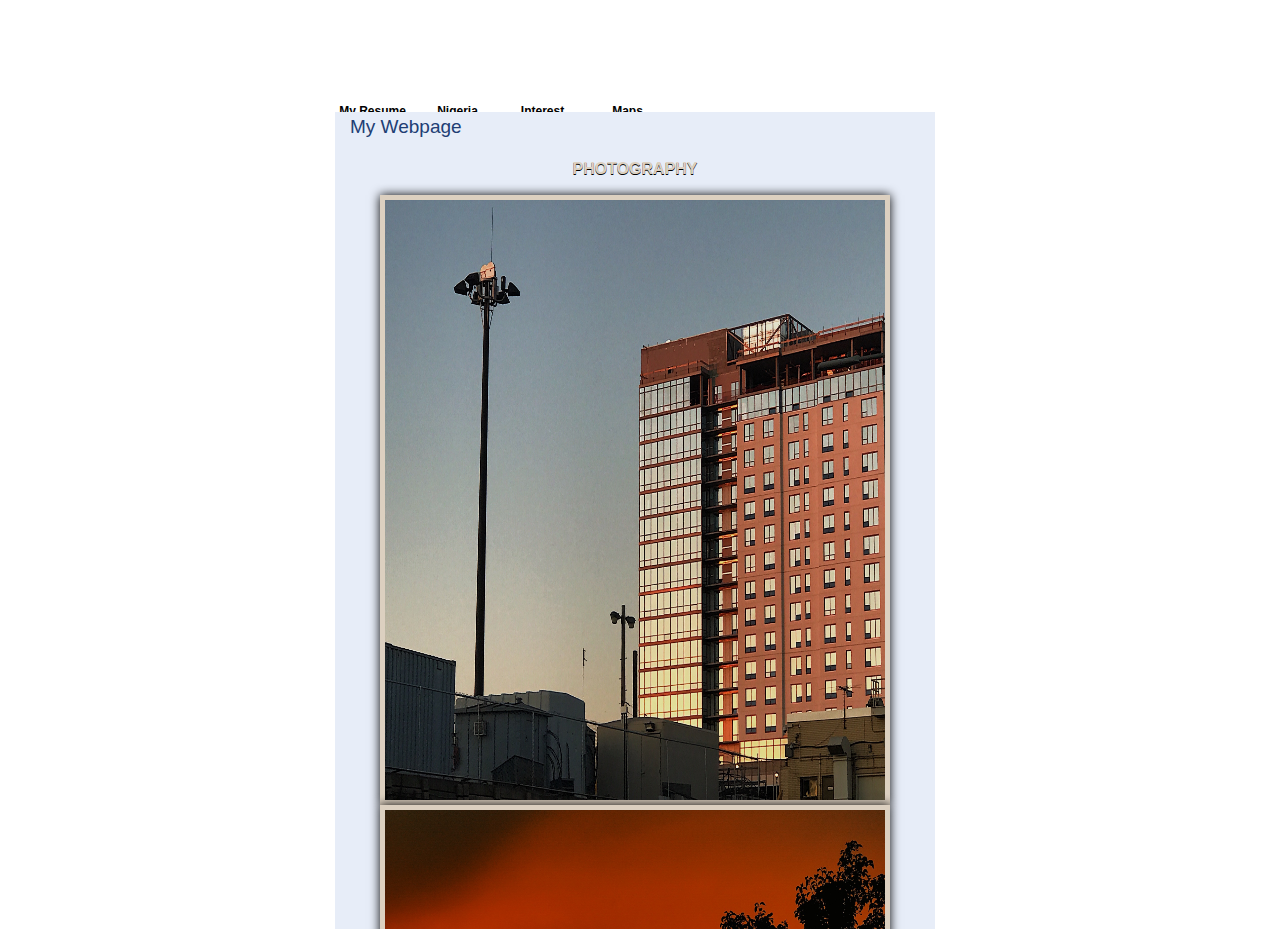
==== interest.html @ 0712f9a7 "interest page" ====
<!DOCTYPE html>
<html lang="en">
<head>
  <title>COLD COLA </title>
  <meta http-equiv="content-type" content="text/html;charset=utf-8" />
  <script src="script.js"></script>
  <link rel="stylesheet" type="text/css" href="css/style.css" />
  <link rel="stylesheet" href="css/normalize.css">

</head>
<body>
<div id="mainContentArea">
  <div id="contentBox">
        
        <div id="linkGroup">
            <div class="link"><a href="index.html">My Resume</a></div>
            <div class="link"><a href="root.html">Nigeria</a></div>
            <div class="link"><a href="#">Interest</a></div>
            <div class="link"><a href="map.html">Maps</a></div>
        </div>
        
        <div id="blueBox"> 
          <div id="header"></div>
          <div class="contentTitle">My Webpage</div>
            <div class="pageContent">
              <section>
                  <h1 class = "page1_title">PHOTOGRAPHY</h1>
                  <th><img class="pics" src="pics/SKY.jpg" alt="SKY" ></th>
                  <th><img class="pics" src="pics/SUN.jpg" alt="SUN" ></th>
                  <h1 class = "page1_title">TV</h1>
                    <h3 class = "subtitle">Avatar: The Last Airbender</h3>
                      <iframe src="https://www.youtube.com/embed/YS6LmOD_BFs"></iframe>
                      <p><strong>In a war-torn world of elemental magic, a young boy reawakens to undertake a dangerous mystic quest to fulfill his destiny as the Avatar, and bring peace to the world.</strong></p>
                    <h3 class = "subtitle">Game of Thrones</h3>
                      <iframe src="https://www.youtube.com/embed/cVmPzcvr_q8"></iframe>
                      <p><strong>Nine noble families fight for control over the mythical lands of Westeros, while an ancient enemy returns after being dormant for thousands of years.</strong></p>
              </section>
            </div>
            <div id="footer"><a href="http://www.aszx.net">Web development</a> by <a href="http://www.bryantsmith.com">Oluwadamilola Egbeyemi</a></div>
            
        </div>
  </div>
</div>
</body>
</html>
---- css/style.css ----
html
{
  overflow: hidden;
  height: 99%;
}
                         
body
{
  background: $ffffff;
  height: 99%;
  margin: 0;
  padding: 0;
  line-height: 150%;
  text-align: center;
}

*
{
  font-size: 8pt; 
  font-family: Tahoma, Verdana, sans-serif; 
  color: #000000;
  text-align: left;
}



/* === Containers === */



#mainContentArea
{
  margin: 0 auto 0 auto; 
  display: table; 
  height: 100%;  
  position: relative; 
  overflow: hidden; 
  width: 600px;
}


.link,.linkActive
{
width:75px;
margin-right:10px;
float: left;
margin-top:24px;
text-align:center;
font-family:Georgia, "Times New Roman", Times, serif;
background-image:url(tab.gif);
position:relative; bottom:0px;
}

.link:hover
{
background-image:url(tab2.gif);
}

a
{
text-decoration:none;
}

.link a{
font-family:Arial, Helvetica, sans-serif;
font-size:12px;
font-weight:bold;
}

#linkGroup
{
margin-right:10px;
height:40px;
width:600px;
}

#title
{
width:230px;
height:40px;
margin-right:20px;
margin-top:15px;
font-family:Verdana, Arial, Helvetica, sans-serif;
font-size:20px;
font-weight:bold;
text-align:center;
float:left;
}

.contentTitle
{
font-family:Verdana, Arial, Helvetica, sans-serif;
color:#213E74;
font-size:19px;
margin-left:15px;
margin-right:12px;
margin-bottom:12px;
width:573px;
}

.pageContent
{
font-family: Arial, Helvetica, sans-serif;
color:#000000;
font-size:12px;
margin-left:20px;
margin-right:20px;
width:560px;
}


#blueBox
{
	position: absolute;
	vertical-align: middle;
	background-color:#E7EDF8;
	width:600px;
	clear:both;
}

#header
{
width:600px;
height:20px;
background-color:#FFFFFF;
background-image:url(header.gif);
background-repeat:no-repeat;
}

#footer
{
width:600px;
height:20px;
background-color:#FFFFFF;
background-image:url(footer.gif);
background-repeat:no-repeat;
text-align:center;
padding-right:10px;
color:#BDCDEC;
}
#footer a
{
font-size:9px;
color:#BDCDEC;
}

#contentBox
{
margin-top:25px;
}



html, body {
text-align: center;
}
p {text-align: left;}

/* more style */
body {
  margin-top: 47px;
  margin-left:20%;
  margin-right:20%;
  background-color: #FFFFFF;

  font-family: "Times New Roman", Times, serif;
  font-size: 20px;
}

h1 {
    font-weight: bold;
    color: #000000;
    text-align: center;
}
h4 {
    font-weight: bold;
    text-align: center;
}
h3 {
    color: #000000;
}

.page1_title{
    font-size: 1.5em;
    text-decoration:none;
    color: #DCD0C0;
    text-shadow: black 0 1px;
}

.section_title{
    font-size: 1.5em;
    text-decoration:underline;
}
.subtitle{
    font-size:1em;
}

.nav ul{
  position: static;
  left:0;
  top:0;
  list-style-type: none;
  overflow: hidden;
  margin: 0;
  width: 100%;
  background-color: #FFFFFF;
  padding: 0;
  text-align: center;
}


.nav ul li a {
  position: static;
  display:block;
  color: #DCD0C0;
  font-family: 'Oswald', sans-serif;
  font-weight: bold;
  font-size: 14px;
  text-align: center;
  padding: 0;
  /*float: center;
  text-align: center; */
  list-style-type: none;

}

.nav ul li a:hover{
  background-color: #FFFFFF;
  color: #881b00;
}

.page_title{
  color: #000000;
  font-size: 28px;
  text-align: center;
  padding: 0 0 0 0;
}

img {
  display: block;
  margin: 0 auto;
  width: 500px;
  height: 600px;
  text-align: center;
  box-shadow: 0 0 10px#000;
    border:5px solid #DCD0C0;

}


iframe {
    margin-right: auto;
    margin-left: auto;
    display: block;
    width: 560px;
    height: 315px;
    text-align: center;
}

#header{
    padding: 0 0 0 20px;
  margin: auto;
  width: 600px;
  height: auto;
  border-radius: 48px;
}
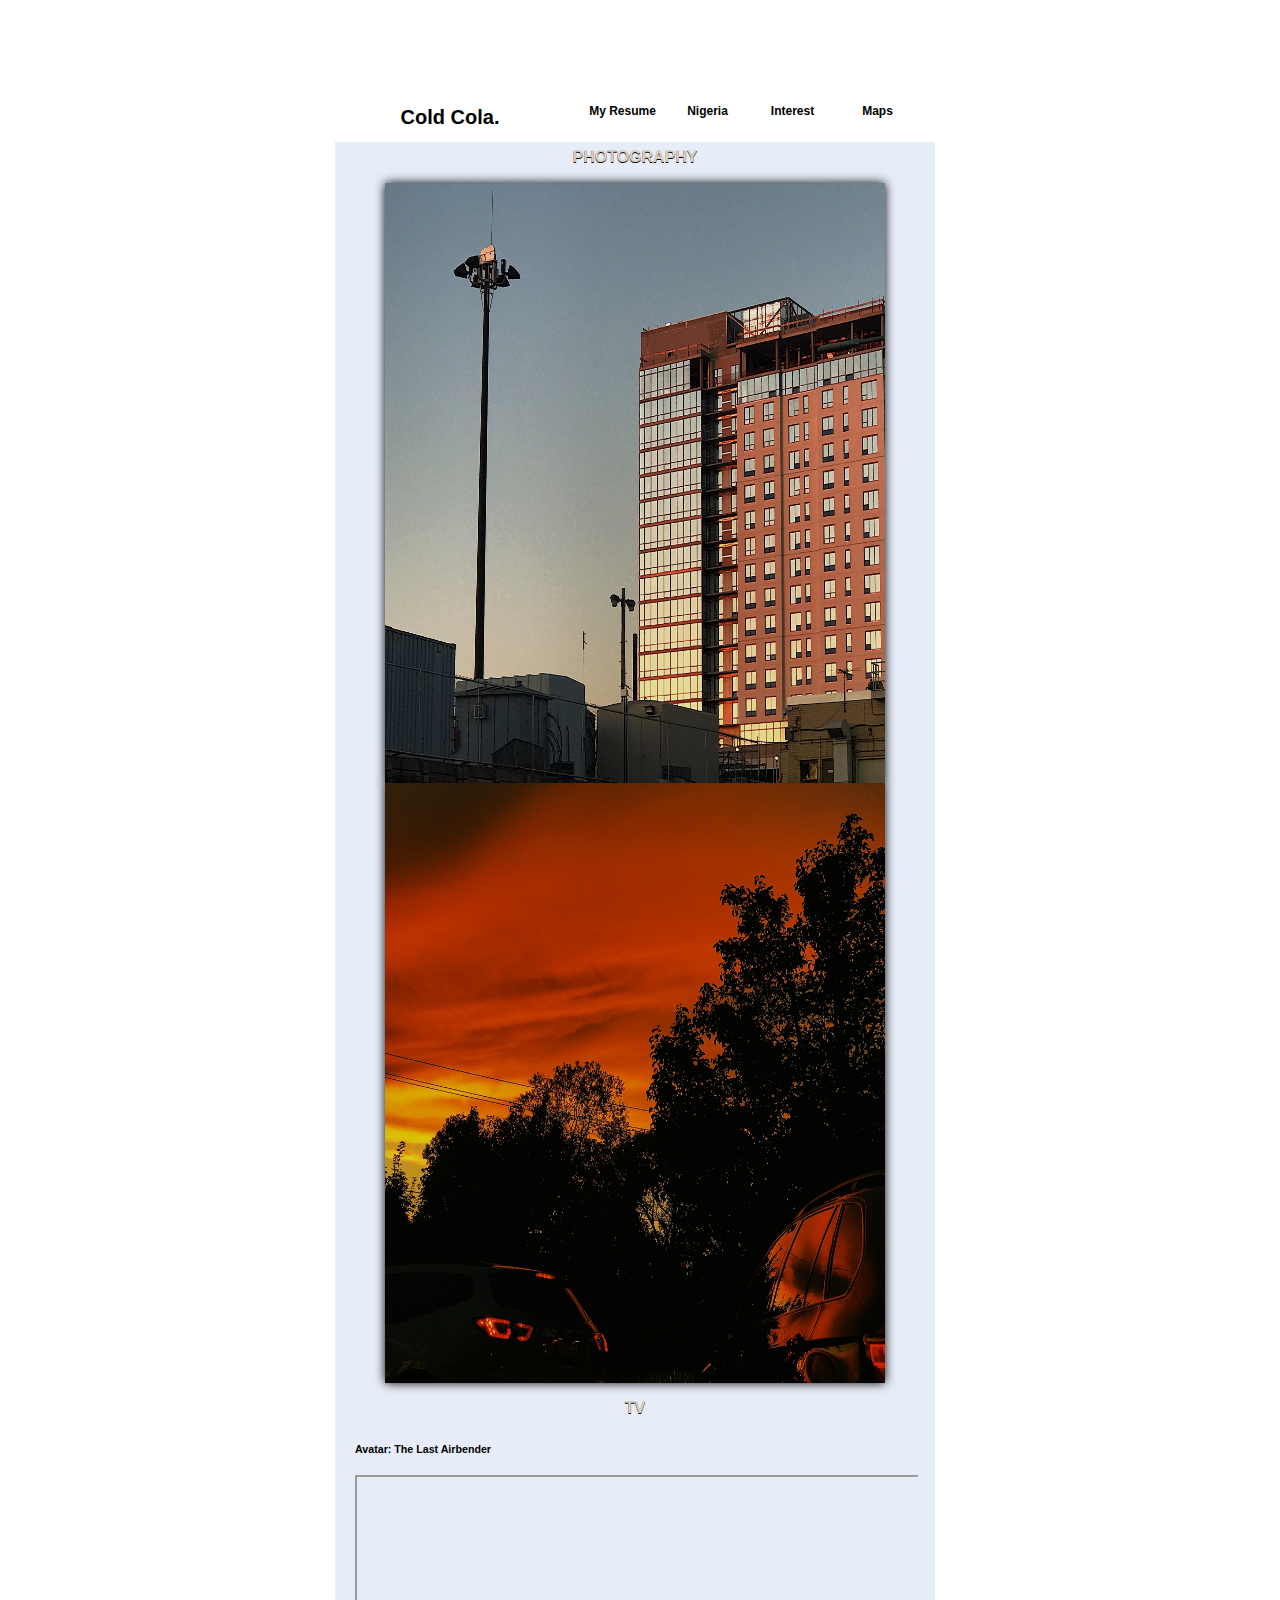
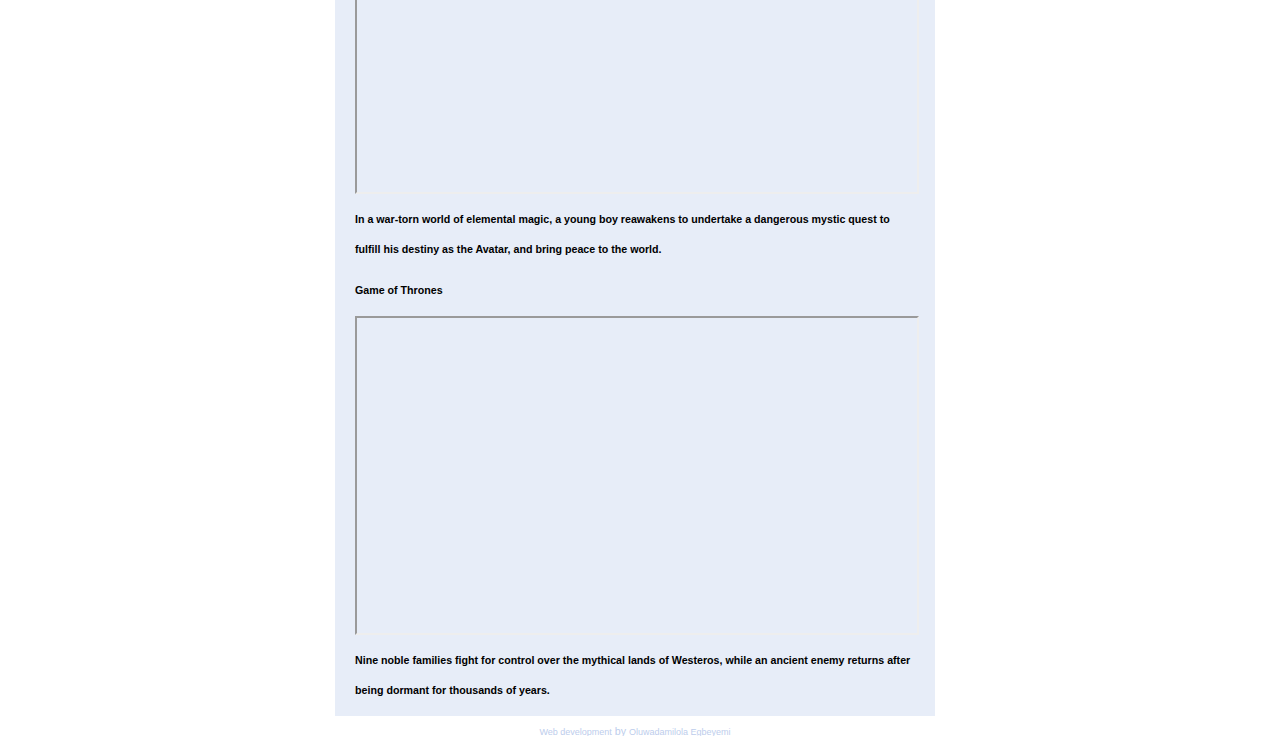
==== commit d14b2814: "title change" ====
--- a/interest.html
+++ b/interest.html
@@ -11,7 +11,7 @@
 <body>
 <div id="mainContentArea">
   <div id="contentBox">
-        
+     <div id="title">Cold Cola.</div>        
         <div id="linkGroup">
             <div class="link"><a href="index.html">My Resume</a></div>
             <div class="link"><a href="root.html">Nigeria</a></div>
@@ -21,7 +21,6 @@
         
         <div id="blueBox"> 
           <div id="header"></div>
-          <div class="contentTitle">My Webpage</div>
             <div class="pageContent">
               <section>
                   <h1 class = "page1_title">PHOTOGRAPHY</h1>
--- a/css/style.css
+++ b/css/style.css
@@ -79,7 +79,7 @@
 width:230px;
 height:40px;
 margin-right:20px;
-margin-top:15px;
+margin-top: 30px;
 font-family:Verdana, Arial, Helvetica, sans-serif;
 font-size:20px;
 font-weight:bold;
@@ -111,7 +111,6 @@
 
 #blueBox
 {
-	position: absolute;
 	vertical-align: middle;
 	background-color:#E7EDF8;
 	width:600px;
@@ -243,7 +242,6 @@
   height: 600px;
   text-align: center;
   box-shadow: 0 0 10px#000;
-    border:5px solid #DCD0C0;
 
 }
 
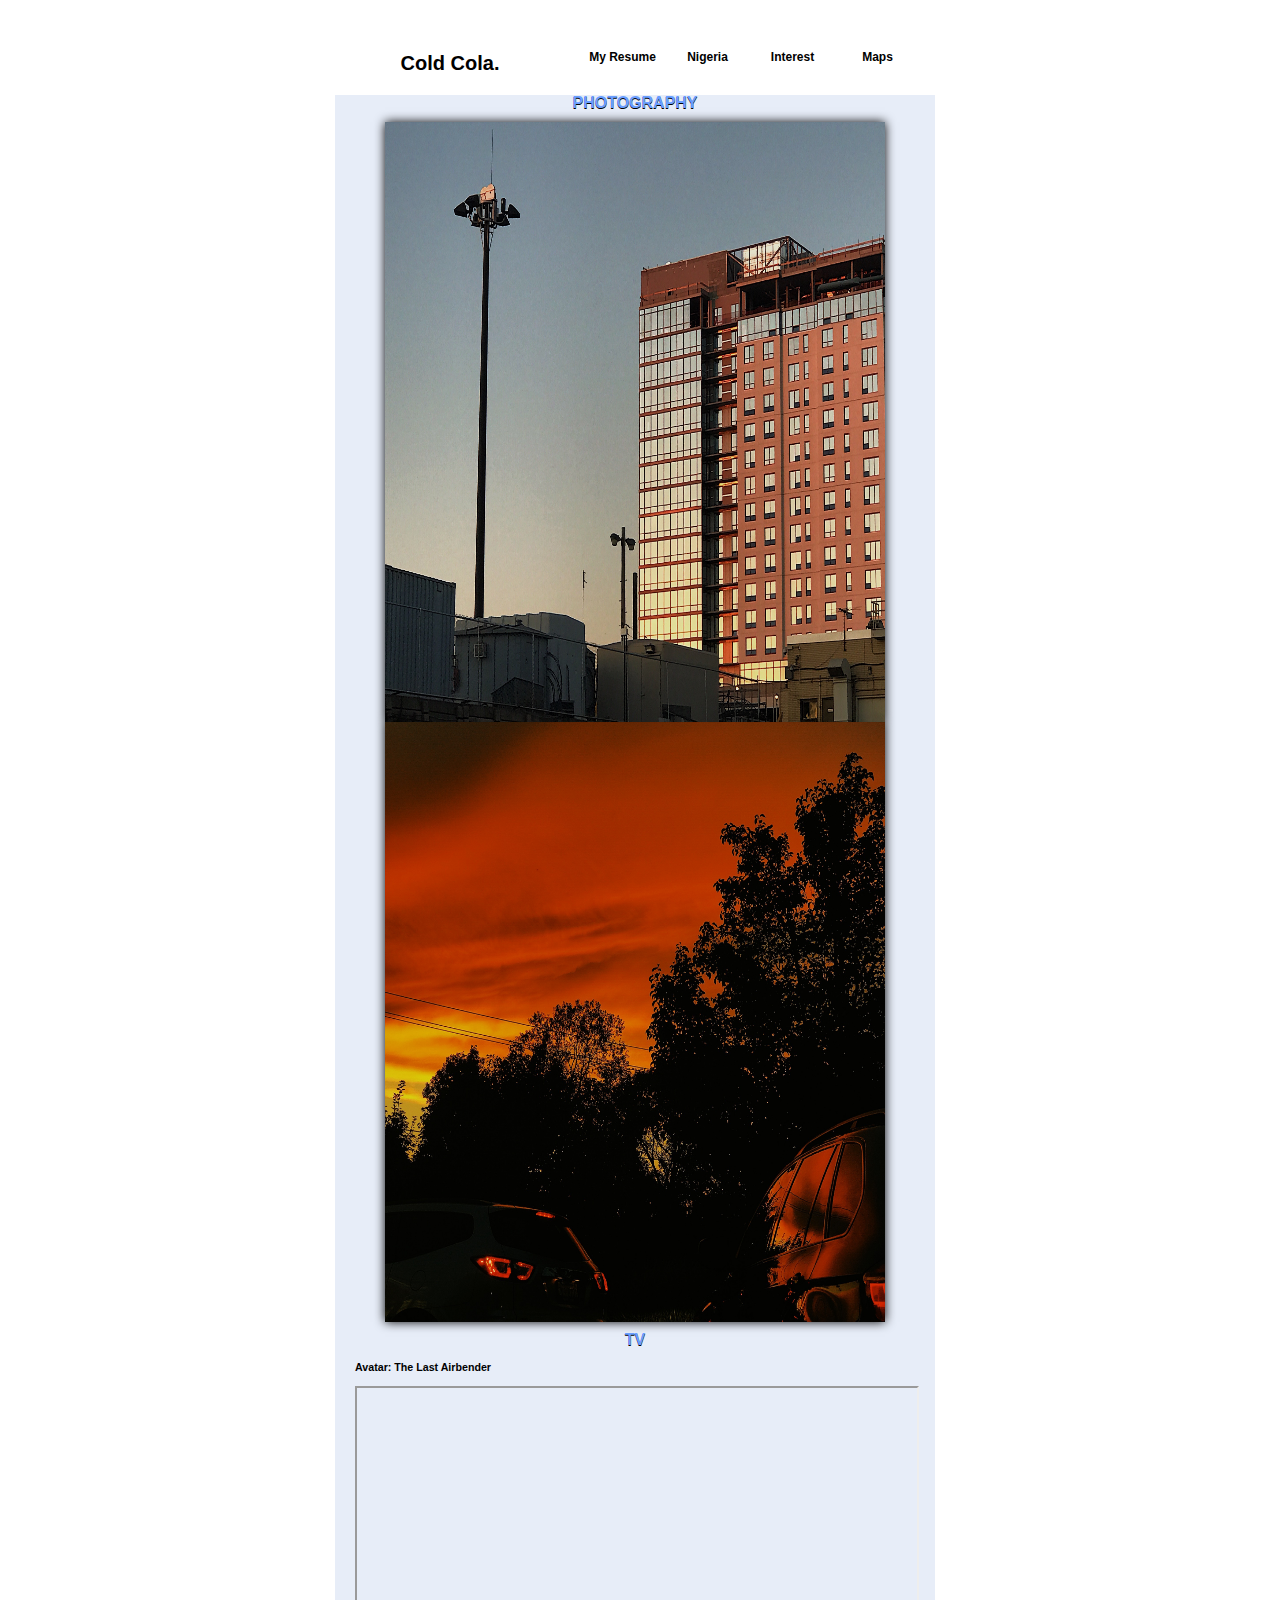
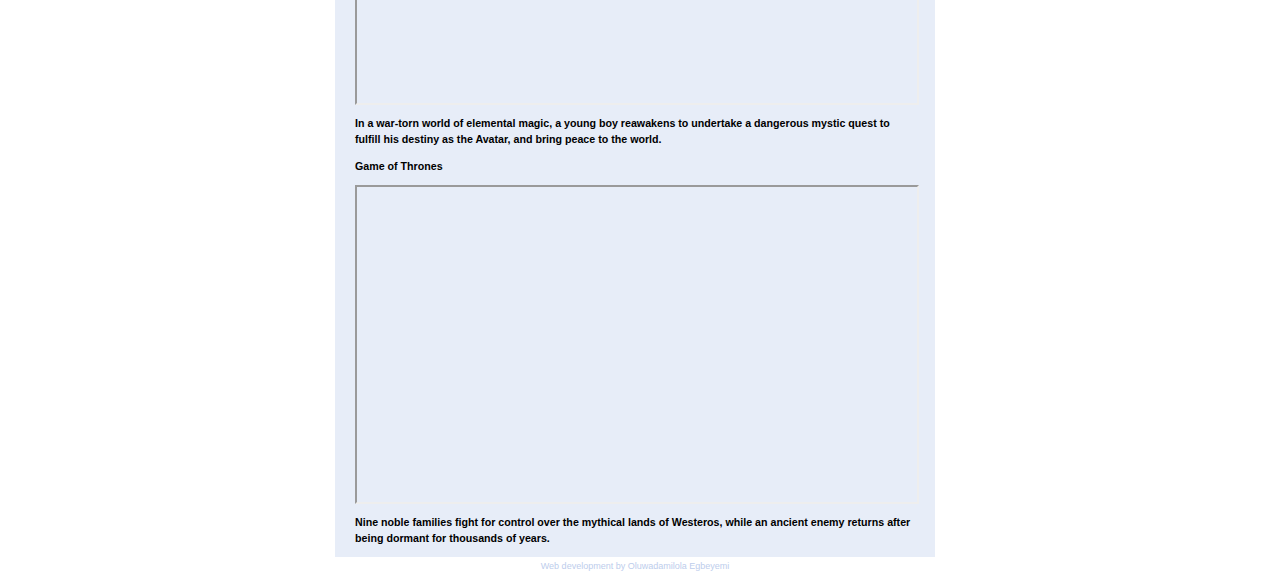
==== commit b91926b2: "footer" ====
--- a/interest.html
+++ b/interest.html
@@ -35,7 +35,7 @@
                       <p><strong>Nine noble families fight for control over the mythical lands of Westeros, while an ancient enemy returns after being dormant for thousands of years.</strong></p>
               </section>
             </div>
-            <div id="footer"><a href="http://www.aszx.net">Web development</a> by <a href="http://www.bryantsmith.com">Oluwadamilola Egbeyemi</a></div>
+            <div id="footer"><a> Web development by Oluwadamilola Egbeyemi </a></div>
             
         </div>
   </div>
--- a/css/style.css
+++ b/css/style.css
@@ -1,6 +1,6 @@
 html
 {
-  overflow: hidden;
+  overflow: scroll;
   height: 99%;
 }
                          
@@ -34,7 +34,7 @@
   display: table; 
   height: 100%;  
   position: relative; 
-  overflow: hidden; 
+  overflow: scroll; 
   width: 600px;
 }
 
@@ -149,22 +149,12 @@
 }
 
 
-
 html, body {
 text-align: center;
 }
 p {text-align: left;}
 
 /* more style */
-body {
-  margin-top: 47px;
-  margin-left:20%;
-  margin-right:20%;
-  background-color: #FFFFFF;
-
-  font-family: "Times New Roman", Times, serif;
-  font-size: 20px;
-}
 
 h1 {
     font-weight: bold;
@@ -182,7 +172,7 @@
 .page1_title{
     font-size: 1.5em;
     text-decoration:none;
-    color: #DCD0C0;
+    color: #6a9eff;
     text-shadow: black 0 1px;
 }
 
@@ -192,40 +182,6 @@
 }
 .subtitle{
     font-size:1em;
-}
-
-.nav ul{
-  position: static;
-  left:0;
-  top:0;
-  list-style-type: none;
-  overflow: hidden;
-  margin: 0;
-  width: 100%;
-  background-color: #FFFFFF;
-  padding: 0;
-  text-align: center;
-}
-
-
-.nav ul li a {
-  position: static;
-  display:block;
-  color: #DCD0C0;
-  font-family: 'Oswald', sans-serif;
-  font-weight: bold;
-  font-size: 14px;
-  text-align: center;
-  padding: 0;
-  /*float: center;
-  text-align: center; */
-  list-style-type: none;
-
-}
-
-.nav ul li a:hover{
-  background-color: #FFFFFF;
-  color: #881b00;
 }
 
 .page_title{
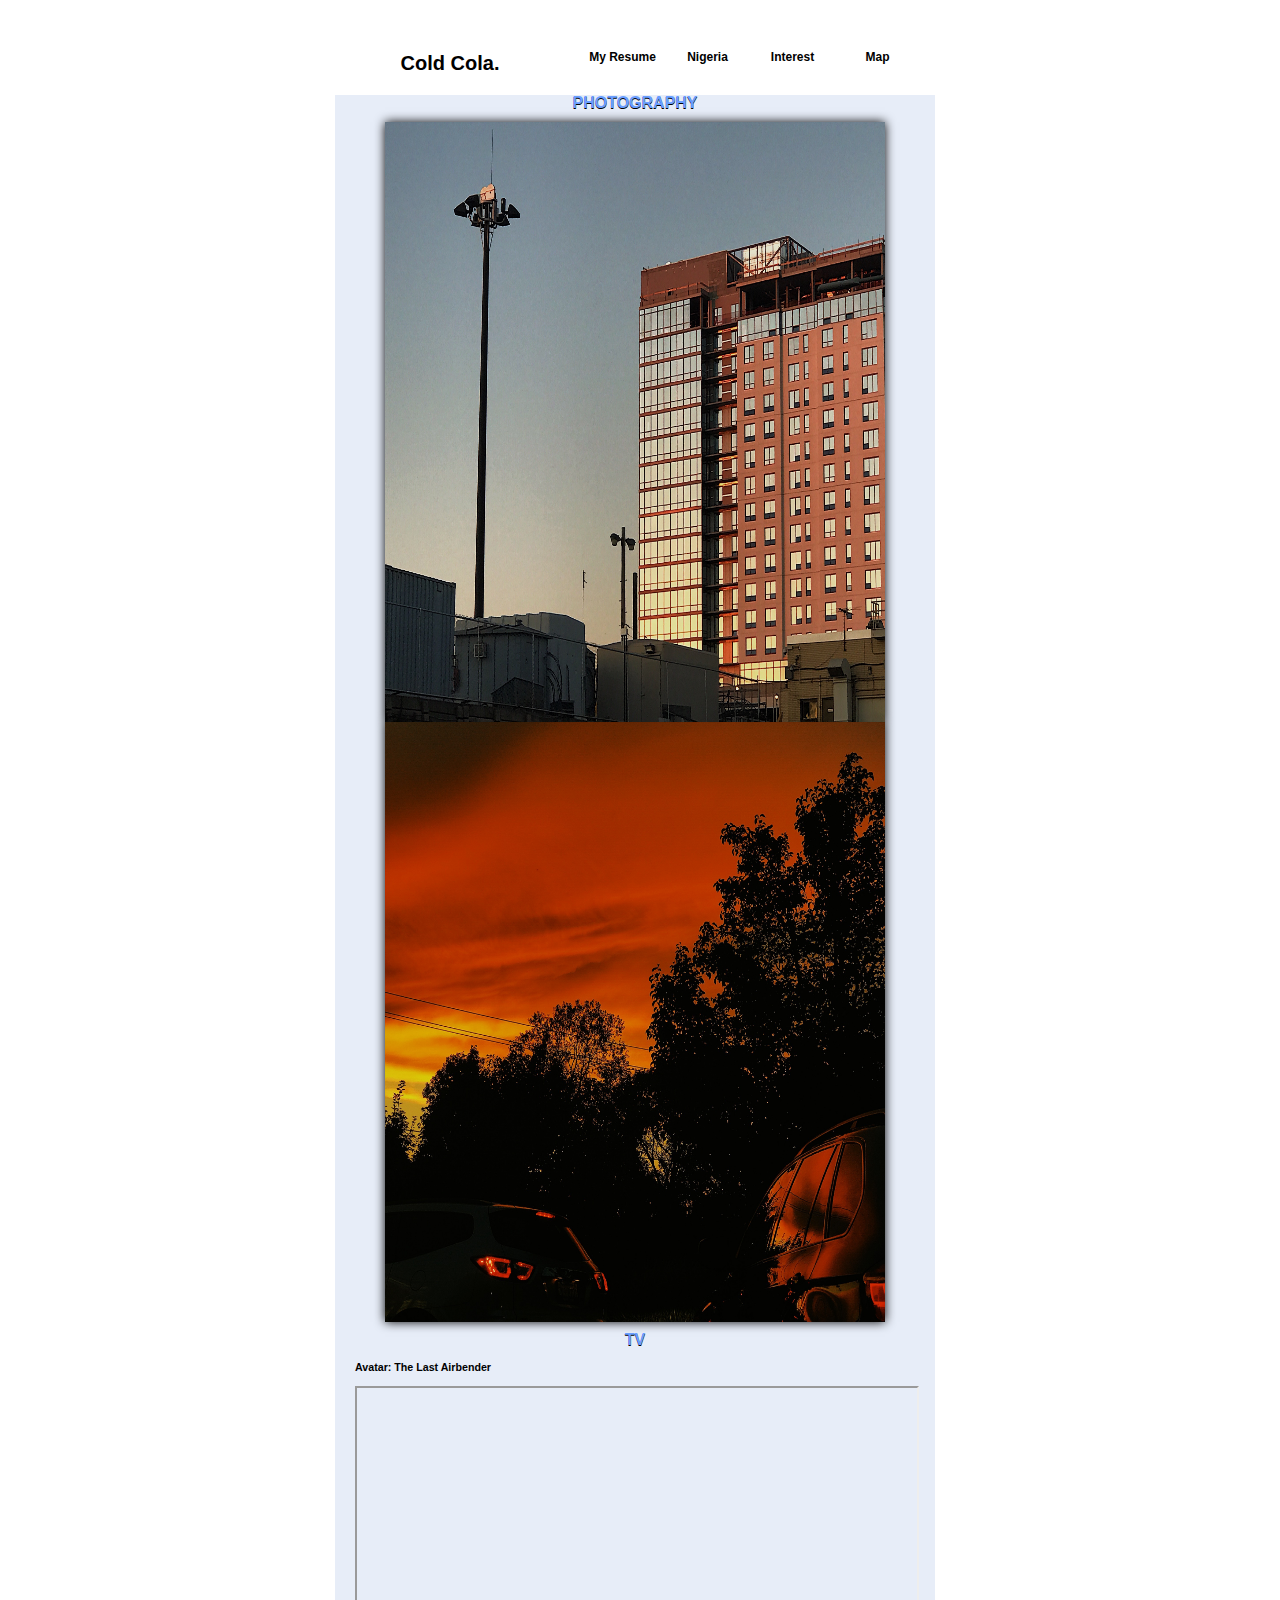
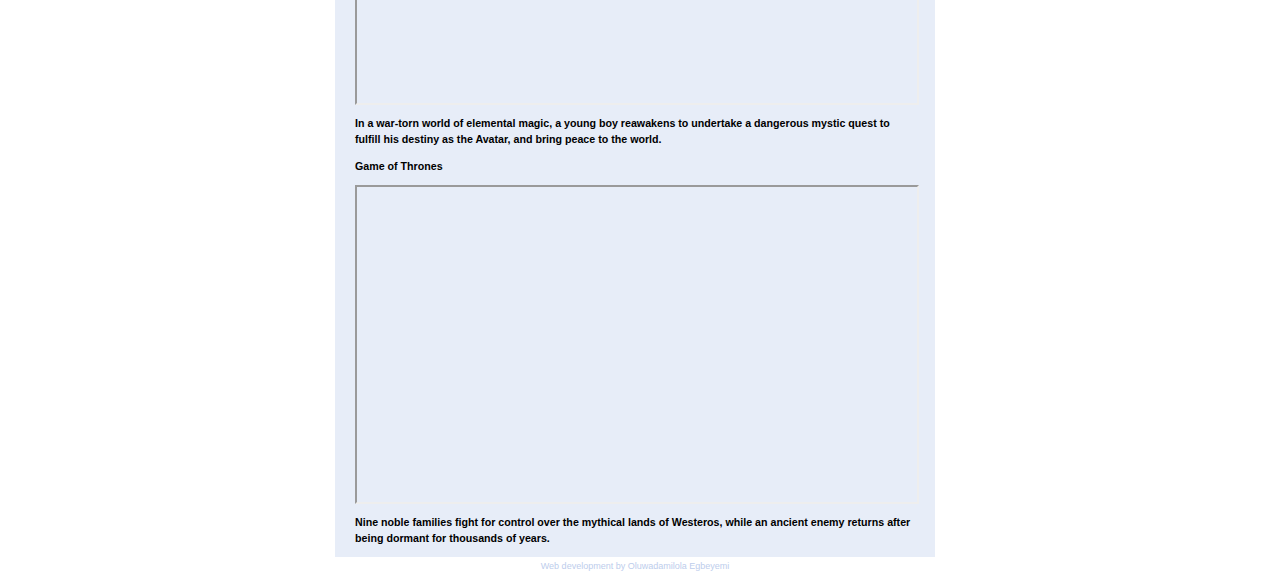
==== commit 7953910c: "spelling errors and mobilfe css and 1st map change" ====
--- a/interest.html
+++ b/interest.html
@@ -3,9 +3,8 @@
 <head>
   <title>COLD COLA </title>
   <meta http-equiv="content-type" content="text/html;charset=utf-8" />
-  <script src="script.js"></script>
   <link rel="stylesheet" type="text/css" href="css/style.css" />
-  <link rel="stylesheet" href="css/normalize.css">
+  <link rel="stylesheet" href="css/reset.css">
 
 </head>
 <body>
@@ -16,7 +15,7 @@
             <div class="link"><a href="index.html">My Resume</a></div>
             <div class="link"><a href="root.html">Nigeria</a></div>
             <div class="link"><a href="#">Interest</a></div>
-            <div class="link"><a href="map.html">Maps</a></div>
+            <div class="link"><a href="map.html">Map</a></div>
         </div>
         
         <div id="blueBox"> 
@@ -36,7 +35,6 @@
               </section>
             </div>
             <div id="footer"><a> Web development by Oluwadamilola Egbeyemi </a></div>
-            
         </div>
   </div>
 </div>
--- a/css/style.css
+++ b/css/style.css
@@ -6,7 +6,7 @@
                          
 body
 {
-  background: $ffffff;
+  background: #ffffff;
   height: 99%;
   margin: 0;
   padding: 0;
